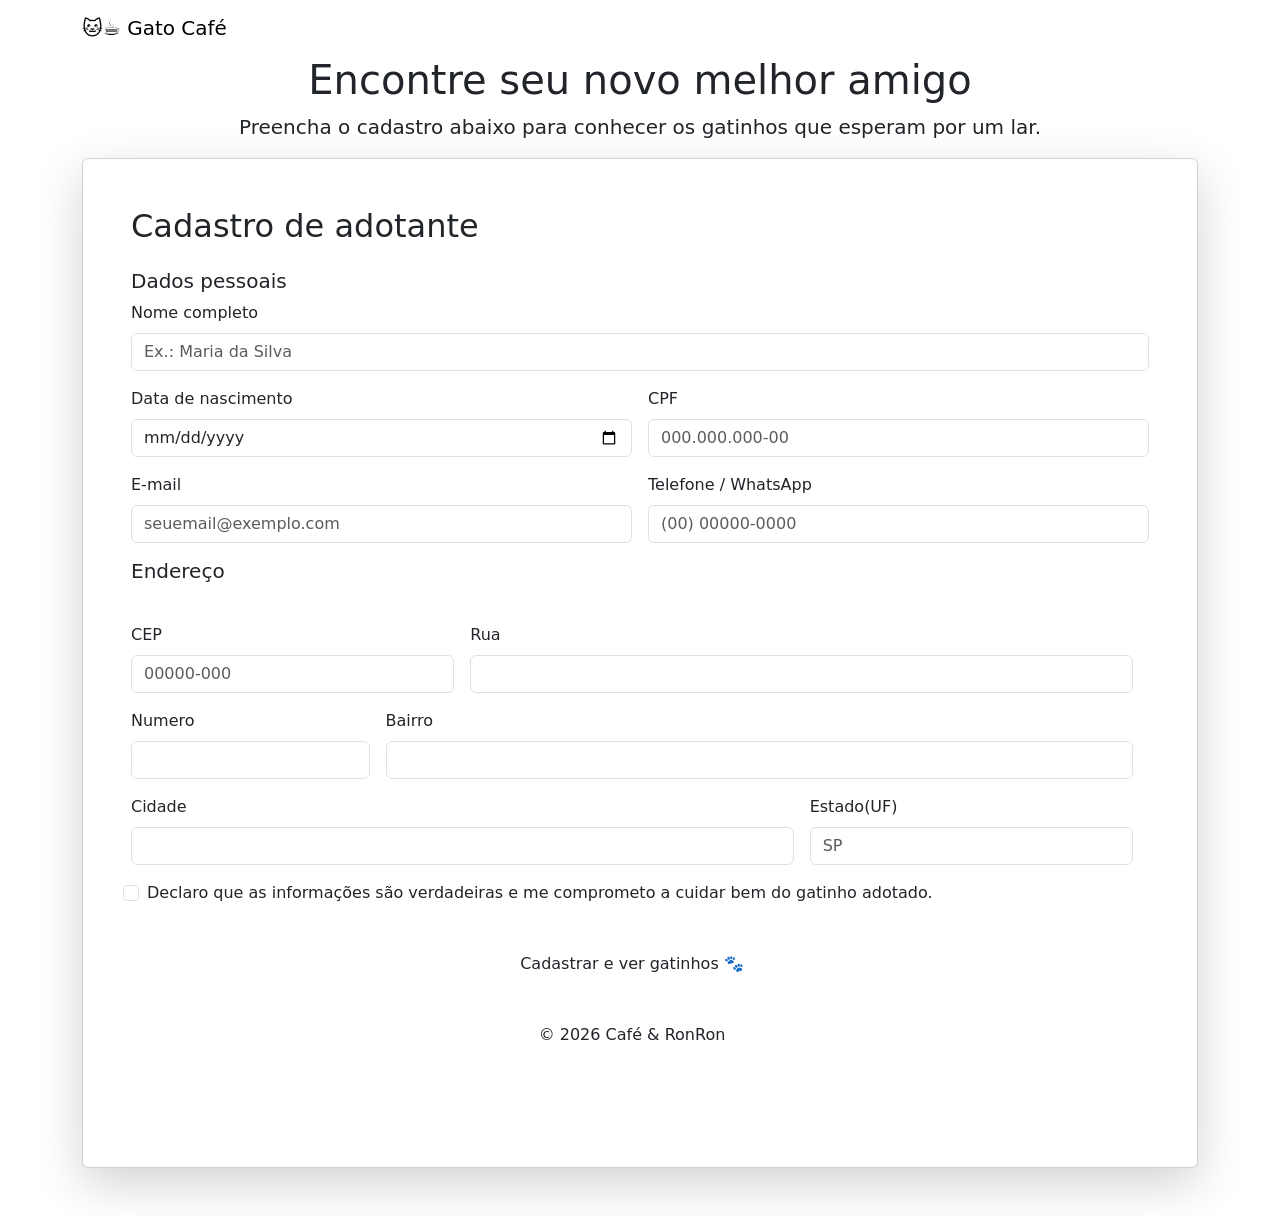
==== cadastro.html @ 47b20b5f "fiz o form do cadastro" ====
<!DOCTYPE html>
<html lang="pt-BR">

<head>
    <meta charset="UTF-8">
    <meta name="viewport" content="width=device-width, initial-scale=1">
    <title>Cadastro para Adoção | Gato Café</title>

    <link href="https://cdn.jsdelivr.net/npm/bootstrap@5.3.3/dist/css/bootstrap.min.css" rel="stylesheet">
    <link href="https://fonts.googleapis.com/css2?family=Fredoka:wght@400;600&family=Nunito:wght@400;600&display=swap"
        rel="stylesheet">
    <link href="css/style.css" rel="stylesheet">
</head>

<body>

    <!-- MENU -->
    <nav class="navbar navbar-expand-lg menu-cafe">
        <div class="container">
            <a class="navbar-brand" href="#">🐱☕ Gato Café</a>
        </div>
    </nav>

    <!-- BANNER DO TOPO -->
    <header class="banner-topo text-center">
        <div class="container">
            <h1>Encontre seu novo melhor amigo</h1>
            <p class="lead">Preencha o cadastro abaixo para conhecer os gatinhos que esperam por um lar.</p>
        </div>
    </header>

    <!-- FORMULÁRIO -->
    <main class="container pb-5">
        <div class="card cartao-cafe shadow-lg">
            <div class="card-body p-4 p-md-5">
                <h2 class="mb-4">Cadastro de adotante</h2>

                <form id="formCadastro" novalidate>

                    <h5 class="secao">Dados pessoais</h5>
                    <div class="row g-3 mb-4">
                        <div class="col-12">
                            <label for="nome" class="form-label">Nome completo</label>
                            <input type="text" id="nome" class="form-control" placeholder="Ex.: Maria da Silva">
                            <div class="invalid-feedback"></div>
                        </div>

                        <div class="col-md-6">
                            <label for="nascimento" class="form-label">Data de nascimento</label>
                            <input type="date" id="nascimento" class="form-control">
                            <div class="invalid-feedback"></div>
                        </div>

                        <div class="col-md-6">
                            <label for="cpf" class="form-label">CPF</label>
                            <input type="text" id="cpf" class="form-control" placeholder="000.000.000-00"
                                maxlength="14">
                            <div class="invalid-feedback"></div>
                        </div>

                        <div class="col-md-6">
                            <label for="email" class="form-label">E-mail</label>
                            <input type="email" id="email" class="form-control" placeholder="seuemail@exemplo.com">
                            <div class="invalid-feedback"></div>
                        </div>

                        <div class="col-md-6">
                            <label for="telefone" class="form-label">Telefone / WhatsApp</label>
                            <input type="text" id="telefone" class="form-control" placeholder="(00) 00000-0000"
                                maxlength="15">
                            <div class="invalid-feedback"></div>
                        </div>

                        <h5 class="secao">Endereço</h5>
                        <div class="row g-3 mb-4">
                            <div class="col-md-4">
                                <label for="cep" class="form-label">CEP</label>
                                <input type="text" id="cep" class="form-control" placeholder="00000-000" maxlength="9">
                                <div class="invalid-feedback"></div>
                            </div>

                            <div class="col-md-8">
                                <label for="rua" class="form-label">Rua</label>
                                <input type="text" id="rua" class="form-control">
                                <div class="invalid-feedback"></div>
                            </div>

                            <div class="col-md-3">
                                <label for="numero" class="form-label">Numero</label>
                                <input type="text" id="numero" class="form-control">
                                <div class="invalid-feedback"></div>
                            </div>

                            <div class="col-md-9">
                                <label for="bairro" class="form-label">Bairro</label>
                                <input type="text" id="bairro" class="form-control">
                                <div class="invalid-feedback"></div>
                            </div>

                            <div class="col-md-8">
                                <label for="cidade" class="form-label">Cidade</label>
                                <input type="text" id="cidade" class="form-control">
                                <div class="invalid-feedback"></div>
                            </div>

                            <div class="col-md-4">
                                <label for="estado" class="form-label">Estado(UF)</label>
                                <input type="text" id="estado" class="form-control" maxlength="2" placeholder="SP">
                                <div class="invalid-feedback"></div>
                            </div>

                            <div class="form-check mb-4">
                                <input class="form-check-input" type="checkbox" id="termo">
                                <label class="form-check-label" form="termo">
                                    Declaro que as informações são verdadeiras e me comprometo a cuidar bem do gatinho
                                    adotado.
                                </label>
                                <div class="invalid-feedback">Você precisa aceitar para continuar!</div>
                            </div>
                            
                            <button type="submit" class="btn botao-cafe btn-lh w100">Cadastrar e ver gatinhos 🐾</button>

                            <footer class="text-center py-4 rodape-cafe">
                                  © 2026 Café & RonRon
                            </footer>
                </form>
            </div>
        </div>
    </main>
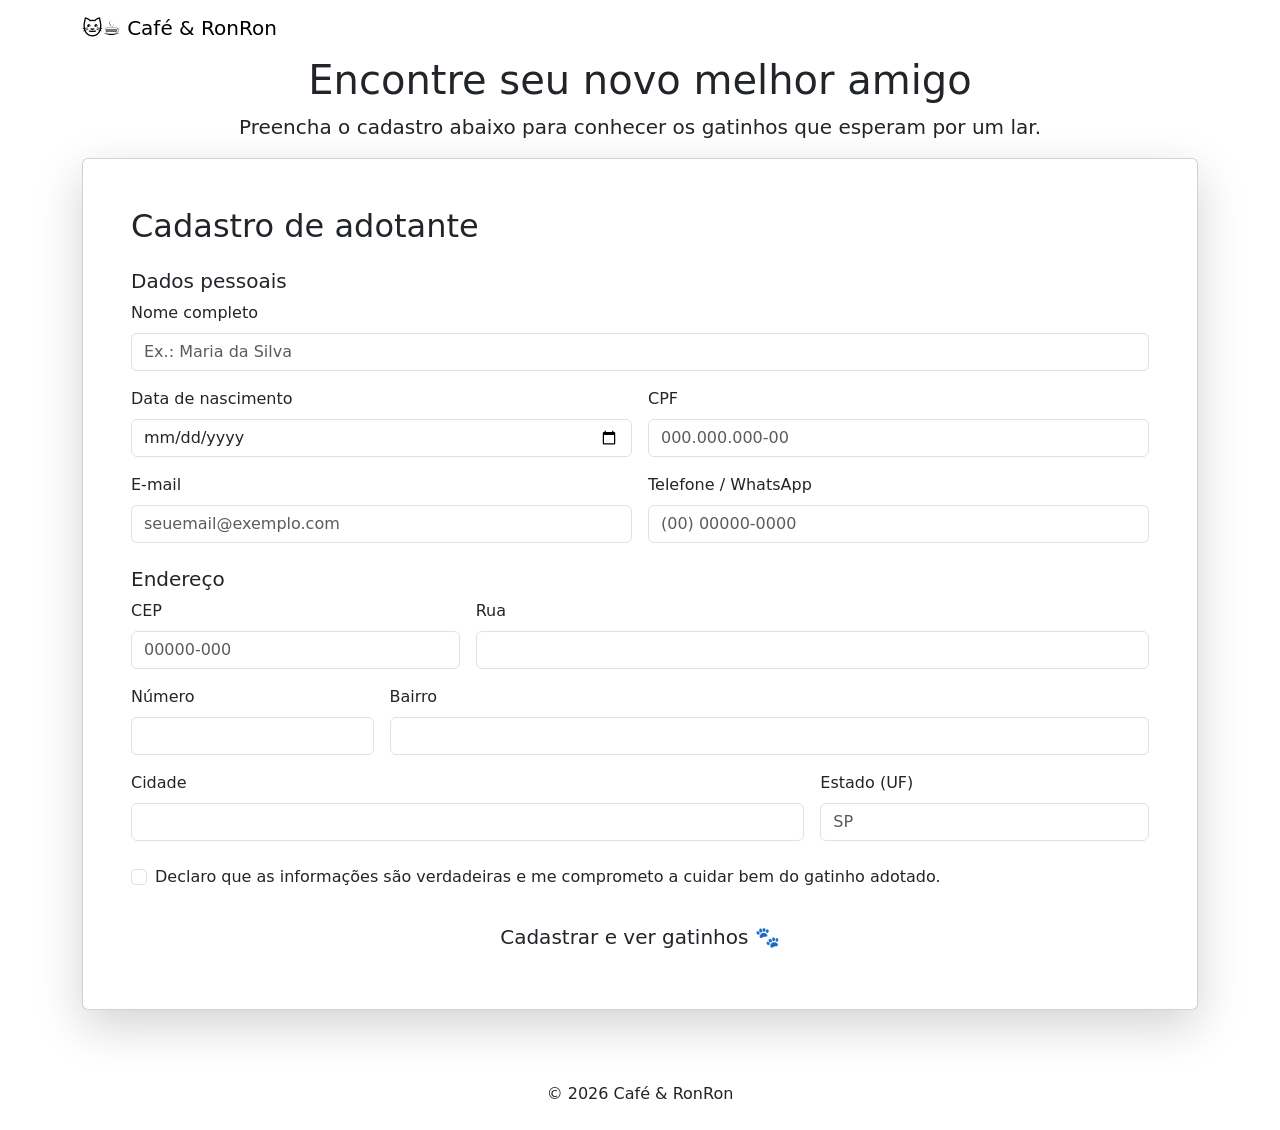
==== commit 76b505bd: "quase pronto" ====
--- a/cadastro.html
+++ b/cadastro.html
@@ -1,129 +1,130 @@
 <!DOCTYPE html>
 <html lang="pt-BR">
+<head>
+  <meta charset="UTF-8">
+  <meta name="viewport" content="width=device-width, initial-scale=1">
+  <title>Café & RonRon</title>
 
-<head>
-    <meta charset="UTF-8">
-    <meta name="viewport" content="width=device-width, initial-scale=1">
-    <title>Cadastro para Adoção | Gato Café</title>
-
-    <link href="https://cdn.jsdelivr.net/npm/bootstrap@5.3.3/dist/css/bootstrap.min.css" rel="stylesheet">
-    <link href="https://fonts.googleapis.com/css2?family=Fredoka:wght@400;600&family=Nunito:wght@400;600&display=swap"
-        rel="stylesheet">
-    <link href="css/style.css" rel="stylesheet">
+  <link href="https://cdn.jsdelivr.net/npm/bootstrap@5.3.3/dist/css/bootstrap.min.css" rel="stylesheet">
+  <link href="https://fonts.googleapis.com/css2?family=Fredoka:wght@400;600&family=Nunito:wght@400;600&display=swap" rel="stylesheet">
+  <link href="css/style.css" rel="stylesheet">
 </head>
-
 <body>
 
-    <!-- MENU -->
-    <nav class="navbar navbar-expand-lg menu-cafe">
-        <div class="container">
-            <a class="navbar-brand" href="#">🐱☕ Gato Café</a>
-        </div>
-    </nav>
+  <!-- MENU -->
+  <nav class="navbar navbar-expand-lg menu-cafe">
+    <div class="container">
+      <a class="navbar-brand" href="#">🐱☕ Café & RonRon</a>
+    </div>
+  </nav>
 
-    <!-- BANNER DO TOPO -->
-    <header class="banner-topo text-center">
-        <div class="container">
-            <h1>Encontre seu novo melhor amigo</h1>
-            <p class="lead">Preencha o cadastro abaixo para conhecer os gatinhos que esperam por um lar.</p>
-        </div>
-    </header>
+  <!-- BANNER DO TOPO -->
+  <header class="banner-topo text-center">
+    <div class="container">
+      <h1>Encontre seu novo melhor amigo</h1>
+      <p class="lead">Preencha o cadastro abaixo para conhecer os gatinhos que esperam por um lar.</p>
+    </div>
+  </header>
 
-    <!-- FORMULÁRIO -->
-    <main class="container pb-5">
-        <div class="card cartao-cafe shadow-lg">
-            <div class="card-body p-4 p-md-5">
-                <h2 class="mb-4">Cadastro de adotante</h2>
+  <!-- FORMULÁRIO -->
+  <main class="container pb-5">
+    <div class="card cartao-cafe shadow-lg">
+      <div class="card-body p-4 p-md-5">
+        <h2 class="mb-4">Cadastro de adotante</h2>
 
-                <form id="formCadastro" novalidate>
+        <form id="formCadastro" novalidate>
 
-                    <h5 class="secao">Dados pessoais</h5>
-                    <div class="row g-3 mb-4">
-                        <div class="col-12">
-                            <label for="nome" class="form-label">Nome completo</label>
-                            <input type="text" id="nome" class="form-control" placeholder="Ex.: Maria da Silva">
-                            <div class="invalid-feedback"></div>
-                        </div>
+          <h5 class="secao">Dados pessoais</h5>
+          <div class="row g-3 mb-4">
+            <div class="col-12">
+              <label for="nome" class="form-label">Nome completo</label>
+              <input type="text" id="nome" class="form-control" placeholder="Ex.: Maria da Silva">
+              <div class="invalid-feedback"></div>
+            </div>
 
-                        <div class="col-md-6">
-                            <label for="nascimento" class="form-label">Data de nascimento</label>
-                            <input type="date" id="nascimento" class="form-control">
-                            <div class="invalid-feedback"></div>
-                        </div>
+            <div class="col-md-6">
+              <label for="nascimento" class="form-label">Data de nascimento</label>
+              <input type="date" id="nascimento" class="form-control">
+              <div class="invalid-feedback"></div>
+            </div>
 
-                        <div class="col-md-6">
-                            <label for="cpf" class="form-label">CPF</label>
-                            <input type="text" id="cpf" class="form-control" placeholder="000.000.000-00"
-                                maxlength="14">
-                            <div class="invalid-feedback"></div>
-                        </div>
+            <div class="col-md-6">
+              <label for="cpf" class="form-label">CPF</label>
+              <input type="text" id="cpf" class="form-control" placeholder="000.000.000-00" maxlength="14">
+              <div class="invalid-feedback"></div>
+            </div>
 
-                        <div class="col-md-6">
-                            <label for="email" class="form-label">E-mail</label>
-                            <input type="email" id="email" class="form-control" placeholder="seuemail@exemplo.com">
-                            <div class="invalid-feedback"></div>
-                        </div>
+            <div class="col-md-6">
+              <label for="email" class="form-label">E-mail</label>
+              <input type="email" id="email" class="form-control" placeholder="seuemail@exemplo.com">
+              <div class="invalid-feedback"></div>
+            </div>
 
-                        <div class="col-md-6">
-                            <label for="telefone" class="form-label">Telefone / WhatsApp</label>
-                            <input type="text" id="telefone" class="form-control" placeholder="(00) 00000-0000"
-                                maxlength="15">
-                            <div class="invalid-feedback"></div>
-                        </div>
+            <div class="col-md-6">
+              <label for="telefone" class="form-label">Telefone / WhatsApp</label>
+              <input type="text" id="telefone" class="form-control" placeholder="(00) 00000-0000" maxlength="15">
+              <div class="invalid-feedback"></div>
+            </div>
+          </div>
 
-                        <h5 class="secao">Endereço</h5>
-                        <div class="row g-3 mb-4">
-                            <div class="col-md-4">
-                                <label for="cep" class="form-label">CEP</label>
-                                <input type="text" id="cep" class="form-control" placeholder="00000-000" maxlength="9">
-                                <div class="invalid-feedback"></div>
-                            </div>
+          <h5 class="secao">Endereço</h5>
+          <div class="row g-3 mb-4">
+            <div class="col-md-4">
+              <label for="cep" class="form-label">CEP</label>
+              <input type="text" id="cep" class="form-control" placeholder="00000-000" maxlength="9">
+              <div class="invalid-feedback"></div>
+            </div>
 
-                            <div class="col-md-8">
-                                <label for="rua" class="form-label">Rua</label>
-                                <input type="text" id="rua" class="form-control">
-                                <div class="invalid-feedback"></div>
-                            </div>
+            <div class="col-md-8">
+              <label for="rua" class="form-label">Rua</label>
+              <input type="text" id="rua" class="form-control">
+              <div class="invalid-feedback"></div>
+            </div>
 
-                            <div class="col-md-3">
-                                <label for="numero" class="form-label">Numero</label>
-                                <input type="text" id="numero" class="form-control">
-                                <div class="invalid-feedback"></div>
-                            </div>
+            <div class="col-md-3">
+              <label for="numero" class="form-label">Número</label>
+              <input type="text" id="numero" class="form-control">
+              <div class="invalid-feedback"></div>
+            </div>
 
-                            <div class="col-md-9">
-                                <label for="bairro" class="form-label">Bairro</label>
-                                <input type="text" id="bairro" class="form-control">
-                                <div class="invalid-feedback"></div>
-                            </div>
+            <div class="col-md-9">
+              <label for="bairro" class="form-label">Bairro</label>
+              <input type="text" id="bairro" class="form-control">
+              <div class="invalid-feedback"></div>
+            </div>
 
-                            <div class="col-md-8">
-                                <label for="cidade" class="form-label">Cidade</label>
-                                <input type="text" id="cidade" class="form-control">
-                                <div class="invalid-feedback"></div>
-                            </div>
+            <div class="col-md-8">
+              <label for="cidade" class="form-label">Cidade</label>
+              <input type="text" id="cidade" class="form-control">
+              <div class="invalid-feedback"></div>
+            </div>
 
-                            <div class="col-md-4">
-                                <label for="estado" class="form-label">Estado(UF)</label>
-                                <input type="text" id="estado" class="form-control" maxlength="2" placeholder="SP">
-                                <div class="invalid-feedback"></div>
-                            </div>
+            <div class="col-md-4">
+              <label for="estado" class="form-label">Estado (UF)</label>
+              <input type="text" id="estado" class="form-control" maxlength="2" placeholder="SP">
+              <div class="invalid-feedback"></div>
+            </div>
+          </div>
 
-                            <div class="form-check mb-4">
-                                <input class="form-check-input" type="checkbox" id="termo">
-                                <label class="form-check-label" form="termo">
-                                    Declaro que as informações são verdadeiras e me comprometo a cuidar bem do gatinho
-                                    adotado.
-                                </label>
-                                <div class="invalid-feedback">Você precisa aceitar para continuar!</div>
-                            </div>
-                            
-                            <button type="submit" class="btn botao-cafe btn-lh w100">Cadastrar e ver gatinhos 🐾</button>
+          <div class="form-check mb-4">
+            <input class="form-check-input" type="checkbox" id="termo">
+            <label class="form-check-label" for="termo">
+              Declaro que as informações são verdadeiras e me comprometo a cuidar bem do gatinho adotado.
+            </label>
+            <div class="invalid-feedback">Você precisa aceitar para continuar.</div>
+          </div>
 
-                            <footer class="text-center py-4 rodape-cafe">
-                                  © 2026 Café & RonRon
-                            </footer>
-                </form>
-            </div>
-        </div>
-    </main>+          <button type="submit" class="btn botao-cafe btn-lg w-100">Cadastrar e ver gatinhos 🐾</button>
+        </form>
+      </div>
+    </div>
+  </main>
+
+  <footer class="text-center py-4 rodape-cafe">
+    © 2026 Café & RonRon
+  </footer>
+
+  <script src="https://cdn.jsdelivr.net/npm/bootstrap@5.3.3/dist/js/bootstrap.bundle.min.js"></script>
+  <script src="js/cadastro.js"></script>
+</body>
+</html>
